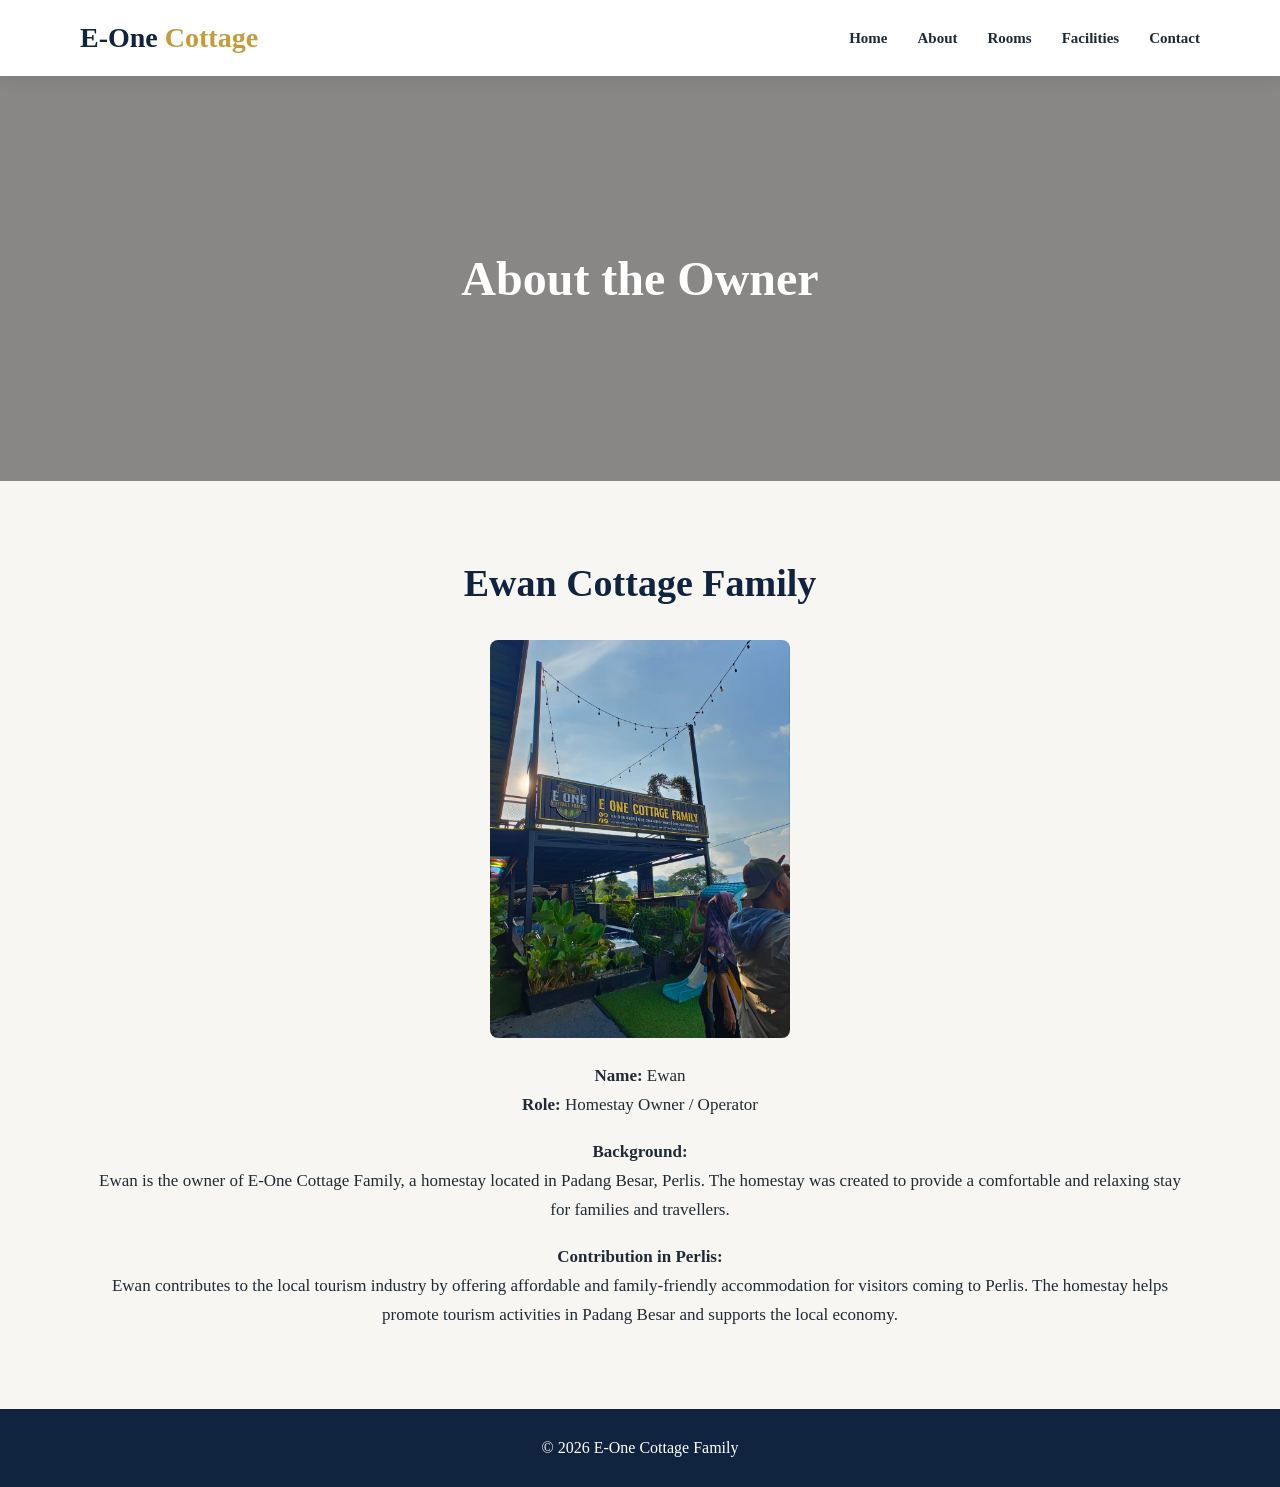
==== about.html @ bdd9b391 "add about navbar" ====
<!DOCTYPE html>
<html>
<head>
    <title>About - E-One Cottage Family</title>
    <link rel="stylesheet" href="style.css">
</head>
<body>

<div class="navbar">
    <div class="logo">E-One <span>Cottage</span></div>
    <ul>
        <li><a href="index.html">Home</a></li>
        <li><a href="about.html">About</a></li>
        <li><a href="rooms.html">Rooms</a></li>
        <li><a href="facilities.html">Facilities</a></li>
        <li><a href="contact.html">Contact</a></li>
    </ul>
</div>

<div class="page-header">
    <h1>About the Owner</h1>
</div>

<div class="section">
    <h2>Ewan Cottage Family</h2>

    <img src="images/papan_nama_eonecottage.jpg" style="width:300px; border-radius:8px; margin:20px;">

    <p><strong>Name:</strong> Ewan</p>
    <p><strong>Role:</strong> Homestay Owner / Operator</p>

    <br>

    <p><strong>Background:</strong><br>
    Ewan is the owner of E-One Cottage Family, a homestay located in Padang Besar, Perlis.
    The homestay was created to provide a comfortable and relaxing stay for families and travellers.
    </p>

    <br>

    <p><strong>Contribution in Perlis:</strong><br>
    Ewan contributes to the local tourism industry by offering affordable and family-friendly
    accommodation for visitors coming to Perlis. The homestay helps promote tourism activities
    in Padang Besar and supports the local economy.
    </p>

</div>

<div class="footer">
    <p>© 2026 E-One Cottage Family</p>
</div>

</body>
</html>
---- style.css ----
* {
    margin: 0;
    padding: 0;
    box-sizing: border-box;
}

body {
    font-family: Georgia, 'Times New Roman', serif;
    background-color: #f8f6f2;
    color: #1f2a35;
}

/* NAVBAR */
.navbar {
    background: #ffffff;
    padding: 22px 80px;
    display: flex;
    justify-content: space-between;
    align-items: center;
    box-shadow: 0 3px 15px rgba(0,0,0,0.08);
    position: sticky;
    top: 0;
    z-index: 100;
}

.logo {
    font-size: 28px;
    font-weight: bold;
    color: #10233f;
}

.logo span {
    color: #c59b3b;
}

.navbar ul {
    list-style: none;
    display: flex;
    gap: 30px;
}

.navbar ul li a {
    text-decoration: none;
    color: #1f2a35;
    font-size: 15px;
    font-weight: bold;
}

.navbar ul li a:hover {
    color: #c59b3b;
}

.book-btn {
    background: #c59b3b;
    color: white;
    padding: 12px 24px;
    text-decoration: none;
    border-radius: 4px;
    font-weight: bold;
}

/* HERO */
.hero {
    height: 85vh;
    background: linear-gradient(rgba(0,0,0,0.45), rgba(0,0,0,0.45)),
    url("https://images.unsplash.com/photo-1564013799919-ab600027ffc6") center/cover no-repeat;
    display: flex;
    justify-content: center;
    align-items: center;
    text-align: center;
    color: white;
}

.hero-content h1 {
    font-size: 58px;
    margin-bottom: 15px;
}

.hero-content p {
    font-size: 22px;
    margin-bottom: 30px;
}

.hero-content a {
    background: #c59b3b;
    color: white;
    padding: 14px 32px;
    text-decoration: none;
    border-radius: 4px;
    font-weight: bold;
}

/* BOOKING BOX */
.booking-box {
    width: 80%;
    background: white;
    margin: -55px auto 70px;
    padding: 30px;
    display: flex;
    justify-content: space-between;
    gap: 20px;
    box-shadow: 0 8px 30px rgba(0,0,0,0.15);
    border-radius: 6px;
    position: relative;
    z-index: 10;
}

.booking-box div {
    flex: 1;
}

.booking-box label {
    display: block;
    margin-bottom: 8px;
    font-weight: bold;
    font-size: 14px;
}

.booking-box input,
.booking-box select {
    width: 100%;
    padding: 12px;
    border: 1px solid #ddd;
}

.booking-box button {
    background: #c59b3b;
    color: white;
    border: none;
    padding: 12px;
    width: 100%;
    margin-top: 22px;
    cursor: pointer;
    font-weight: bold;
}

/* SECTIONS */
.section {
    padding: 80px 90px;
    text-align: center;
}

.section h2 {
    font-size: 38px;
    margin-bottom: 15px;
    color: #10233f;
}

.section p {
    font-size: 17px;
    line-height: 1.7;
}

/* ABOUT */
.about {
    display: flex;
    align-items: center;
    gap: 50px;
    text-align: left;
}

.about img {
    width: 50%;
    border-radius: 8px;
}

.about-text {
    width: 50%;
}

/* ROOMS */
.rooms-grid {
    display: grid;
    grid-template-columns: repeat(3, 1fr);
    gap: 30px;
}

.room-card {
    background: white;
    border-radius: 8px;
    overflow: hidden;
    box-shadow: 0 5px 20px rgba(0,0,0,0.1);
    text-align: left;
}

.room-card img {
    width: 100%;
    height: 230px;
    object-fit: cover;
}

.room-card-content {
    padding: 22px;
}

.room-card h3 {
    color: #10233f;
    margin-bottom: 10px;
    font-size: 24px;
}

.room-card p {
    font-size: 15px;
    margin-bottom: 10px;
}

.price {
    color: #c59b3b;
    font-weight: bold;
    font-size: 18px;
}

/* FACILITIES */
.facilities-grid {
    display: grid;
    grid-template-columns: repeat(4, 1fr);
    gap: 25px;
}

.facility-card img {
    width: 100%;
    height: 180px;
    object-fit: cover;
    border-radius: 6px;
    margin-bottom: 15px;
}

.facility-card {
    background: white;
    padding: 35px 20px;
    border-radius: 8px;
    box-shadow: 0 5px 20px rgba(0,0,0,0.08);
}

.facility-card h3 {
    margin-bottom: 10px;
    color: #10233f;
}

/* CONTACT */
.contact-box {
    display: flex;
    gap: 40px;
    text-align: left;
}

.contact-info,
.contact-form {
    background: white;
    padding: 35px;
    width: 50%;
    border-radius: 8px;
    box-shadow: 0 5px 20px rgba(0,0,0,0.08);
}

.contact-form input,
.contact-form textarea,
.contact-form select {
    width: 100%;
    padding: 13px;
    margin-bottom: 15px;
    border: 1px solid #ddd;
}

.contact-form button {
    background: #c59b3b;
    color: white;
    border: none;
    padding: 13px 25px;
    cursor: pointer;
    font-weight: bold;
}

/* PAGE HEADER */
.page-header {
    height: 45vh;
    background: linear-gradient(rgba(0,0,0,0.45), rgba(0,0,0,0.45)),
    url("https://images.unsplash.com/photo-1505693416388-ac5ce068fe85") center/cover no-repeat;
    display: flex;
    justify-content: center;
    align-items: center;
    color: white;
    text-align: center;
}

.page-header h1 {
    font-size: 48px;
}

/* FOOTER */
.footer {
    background: #10233f;
    color: white;
    text-align: center;
    padding: 30px;
}

/* RESPONSIVE */
@media (max-width: 900px) {
    .navbar {
        padding: 20px;
        flex-direction: column;
        gap: 15px;
    }

    .navbar ul {
        flex-wrap: wrap;
        justify-content: center;
    }

    .hero-content h1 {
        font-size: 38px;
    }

    .booking-box,
    .about,
    .contact-box {
        flex-direction: column;
    }

    .about img,
    .about-text,
    .contact-info,
    .contact-form {
        width: 100%;
    }

    .rooms-grid {
        grid-template-columns: 1fr;
    }

    .facilities-grid {
        grid-template-columns: 1fr 1fr;
    }

    .section {
        padding: 50px 25px;
    }
}
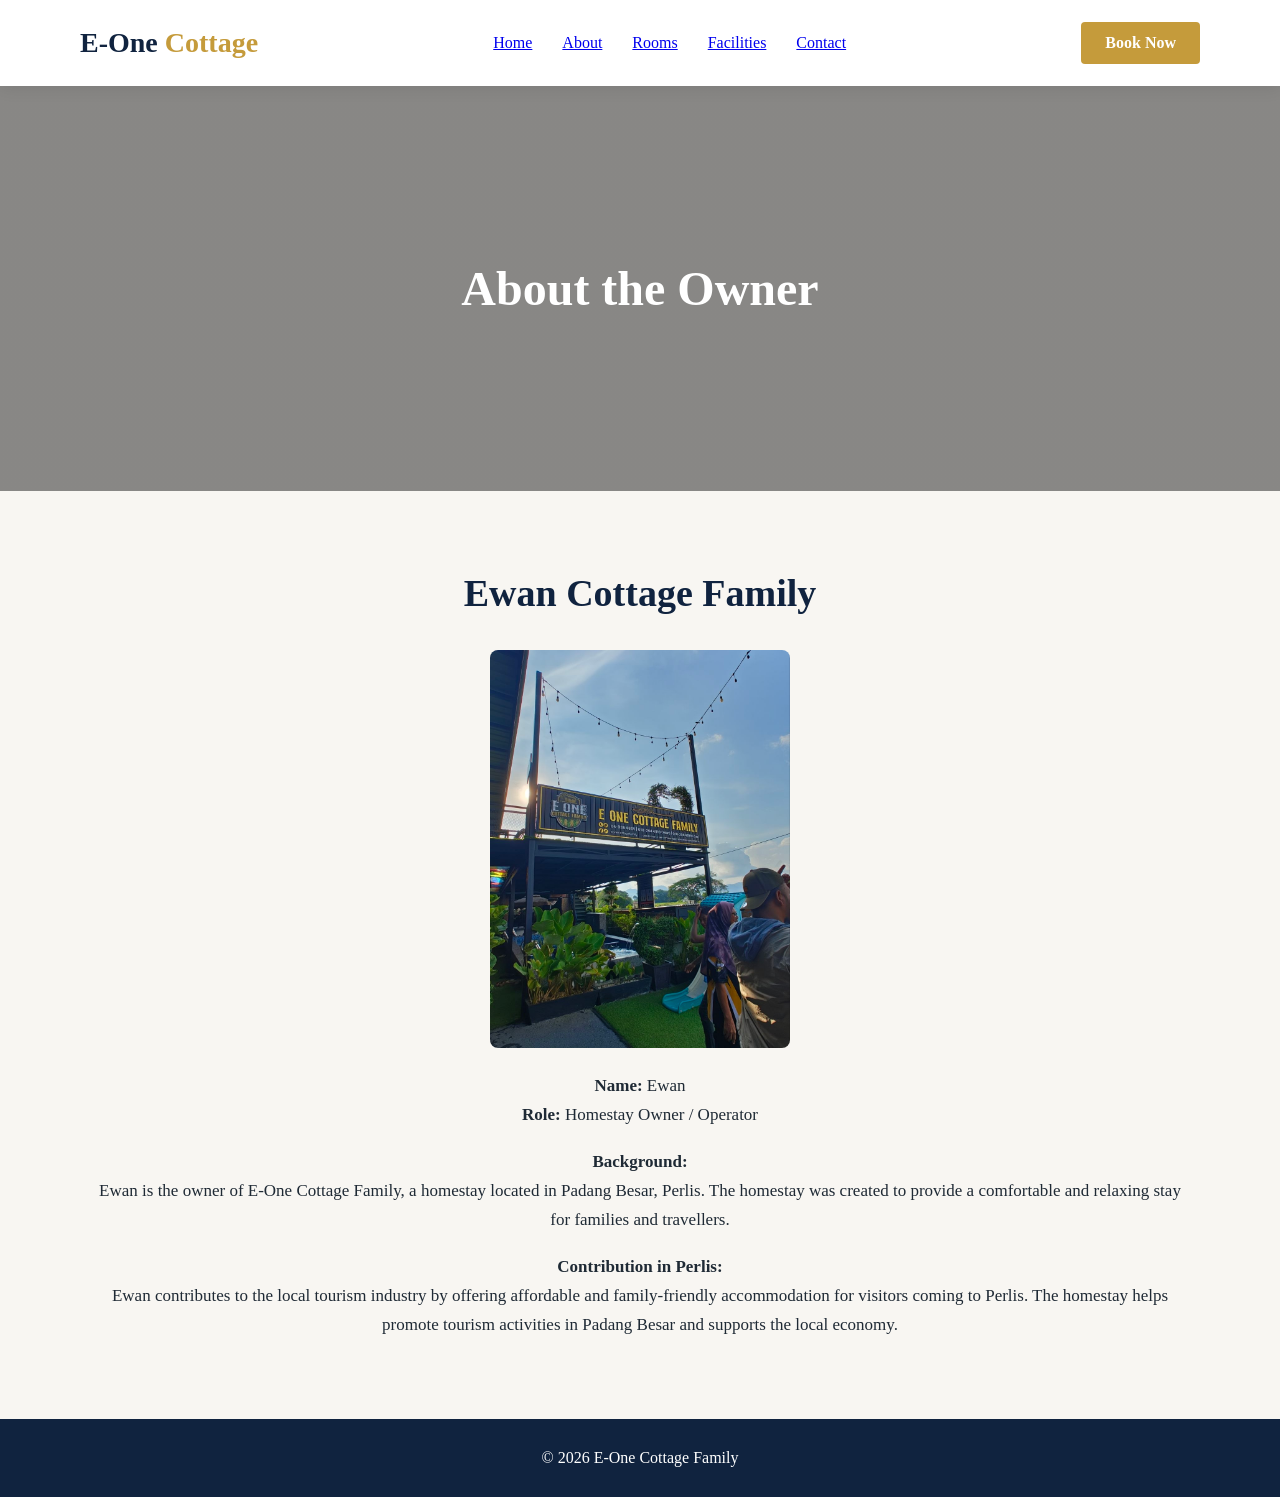
==== commit 63c72123: "add book button to about page" ====
--- a/about.html
+++ b/about.html
@@ -15,6 +15,7 @@
         <li><a href="facilities.html">Facilities</a></li>
         <li><a href="contact.html">Contact</a></li>
     </ul>
+    <a href="contact.html" class="book-btn">Book Now</a>
 </div>
 
 <div class="page-header">
--- a/style.css
+++ b/style.css
@@ -39,11 +39,12 @@
     gap: 30px;
 }
 
-.navbar ul li a {
-    text-decoration: none;
-    color: #1f2a35;
-    font-size: 15px;
-    font-weight: bold;
+.navbar ul {
+    list-style: none;
+    display: flex;
+    gap: 30px;
+    flex: 1;
+    justify-content: center;
 }
 
 .navbar ul li a:hover {
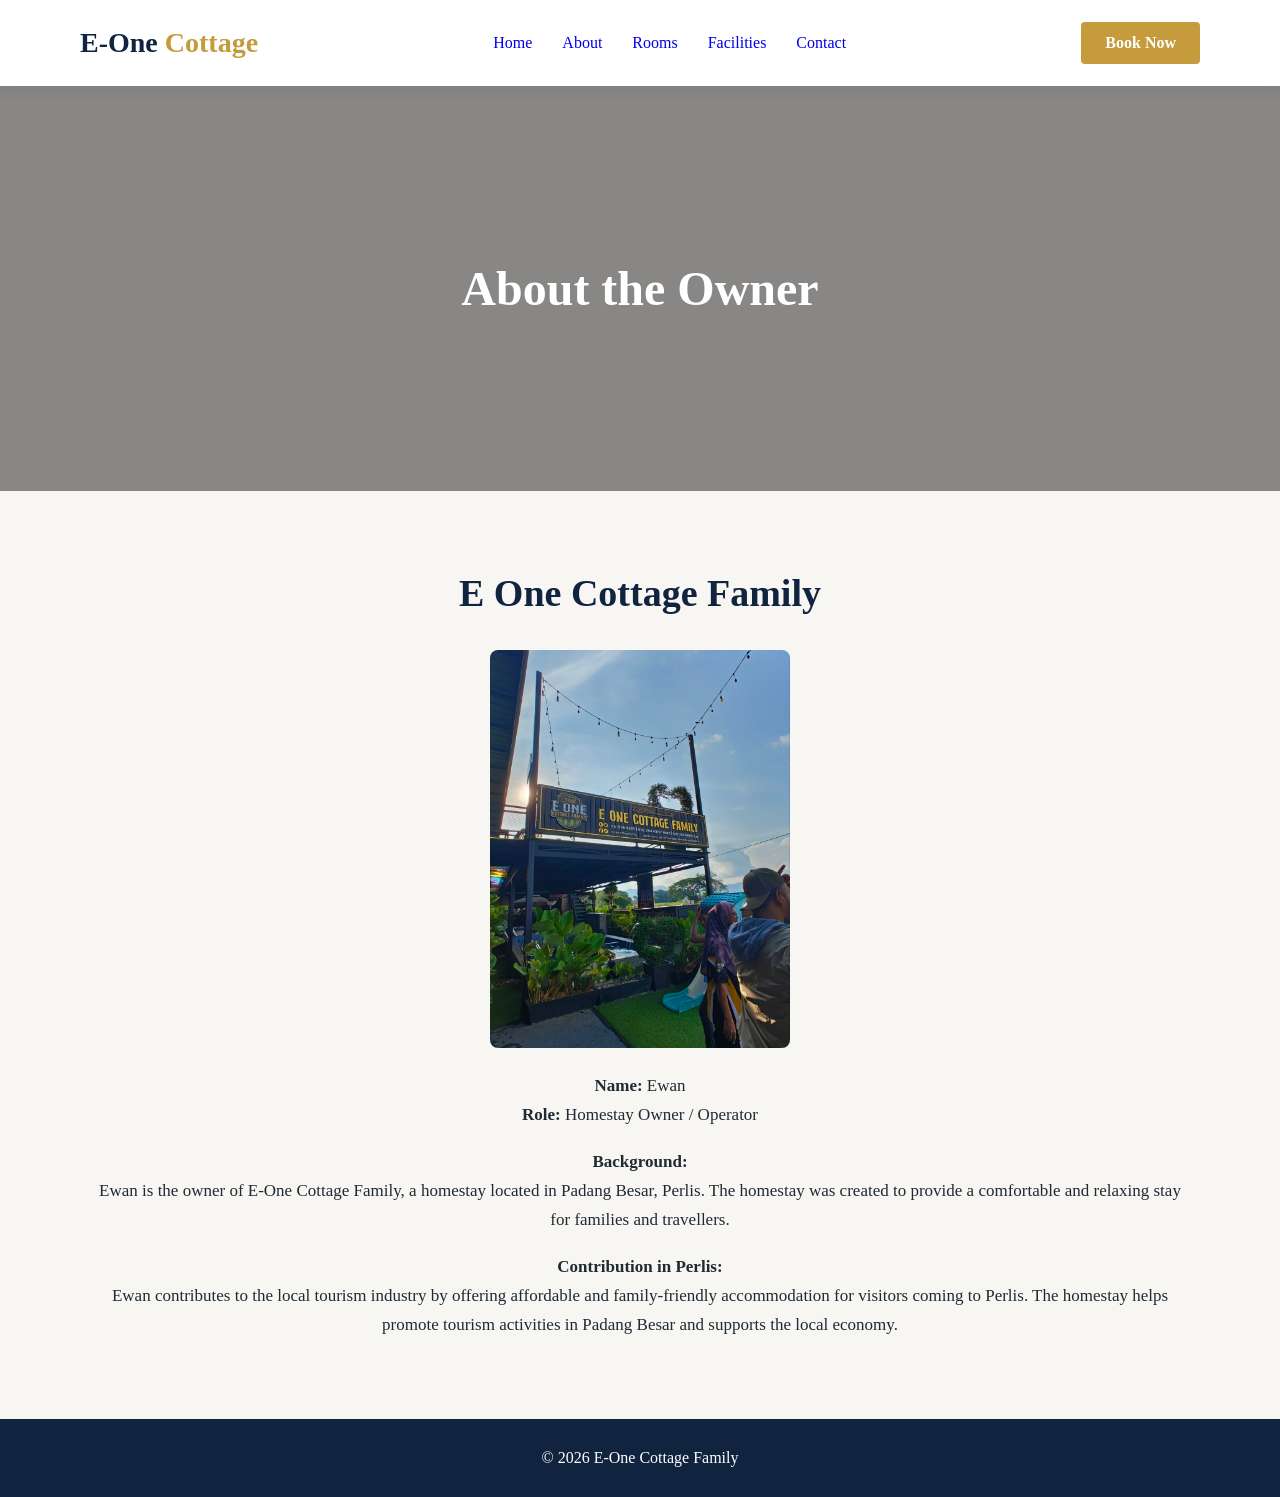
==== commit 70ad4b8d: "update website" ====
--- a/about.html
+++ b/about.html
@@ -23,7 +23,7 @@
 </div>
 
 <div class="section">
-    <h2>Ewan Cottage Family</h2>
+    <h2>E One Cottage Family</h2>
 
     <img src="images/papan_nama_eonecottage.jpg" style="width:300px; border-radius:8px; margin:20px;">
 
--- a/style.css
+++ b/style.css
@@ -37,18 +37,33 @@
     list-style: none;
     display: flex;
     gap: 30px;
-}
-
-.navbar ul {
-    list-style: none;
-    display: flex;
-    gap: 30px;
     flex: 1;
     justify-content: center;
 }
 
-.navbar ul li a:hover {
-    color: #c59b3b;
+.navbar ul li a {
+    position: relative;
+    text-decoration: none !important;
+}
+
+.navbar ul li a:visited,
+.navbar ul li a:link {
+    text-decoration: none;
+}
+
+.navbar ul li a::after {
+    content: "";
+    position: absolute;
+    width: 0%;
+    height: 2px;
+    left: 0;
+    bottom: -5px;
+    background: #c59b3b;
+    transition: 0.3s;
+}
+
+.navbar ul li a:hover::after {
+    width: 100%;
 }
 
 .book-btn {
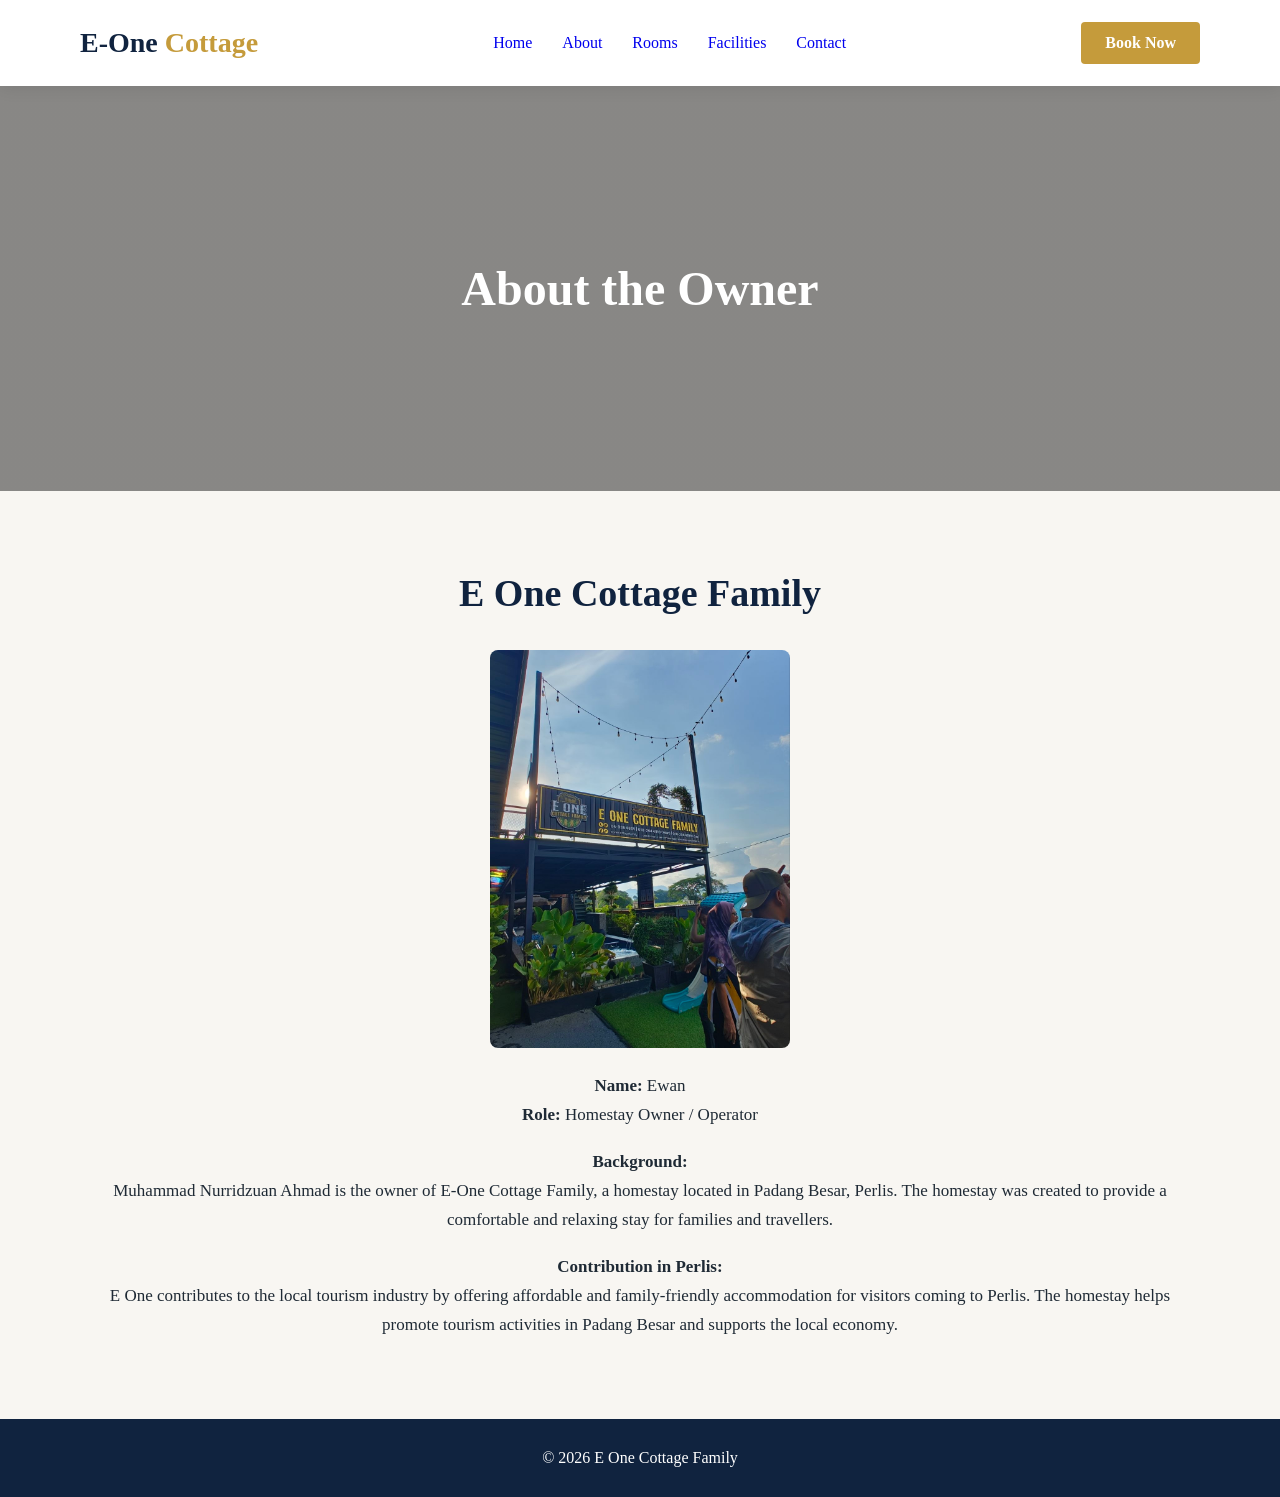
==== commit 79167320: "update website" ====
--- a/about.html
+++ b/about.html
@@ -33,14 +33,14 @@
     <br>
 
     <p><strong>Background:</strong><br>
-    Ewan is the owner of E-One Cottage Family, a homestay located in Padang Besar, Perlis.
+    Muhammad Nurridzuan Ahmad is the owner of E-One Cottage Family, a homestay located in Padang Besar, Perlis.
     The homestay was created to provide a comfortable and relaxing stay for families and travellers.
     </p>
 
     <br>
 
     <p><strong>Contribution in Perlis:</strong><br>
-    Ewan contributes to the local tourism industry by offering affordable and family-friendly
+    E One contributes to the local tourism industry by offering affordable and family-friendly
     accommodation for visitors coming to Perlis. The homestay helps promote tourism activities
     in Padang Besar and supports the local economy.
     </p>
@@ -48,7 +48,7 @@
 </div>
 
 <div class="footer">
-    <p>© 2026 E-One Cottage Family</p>
+    <p>© 2026 E One Cottage Family</p>
 </div>
 
 </body>
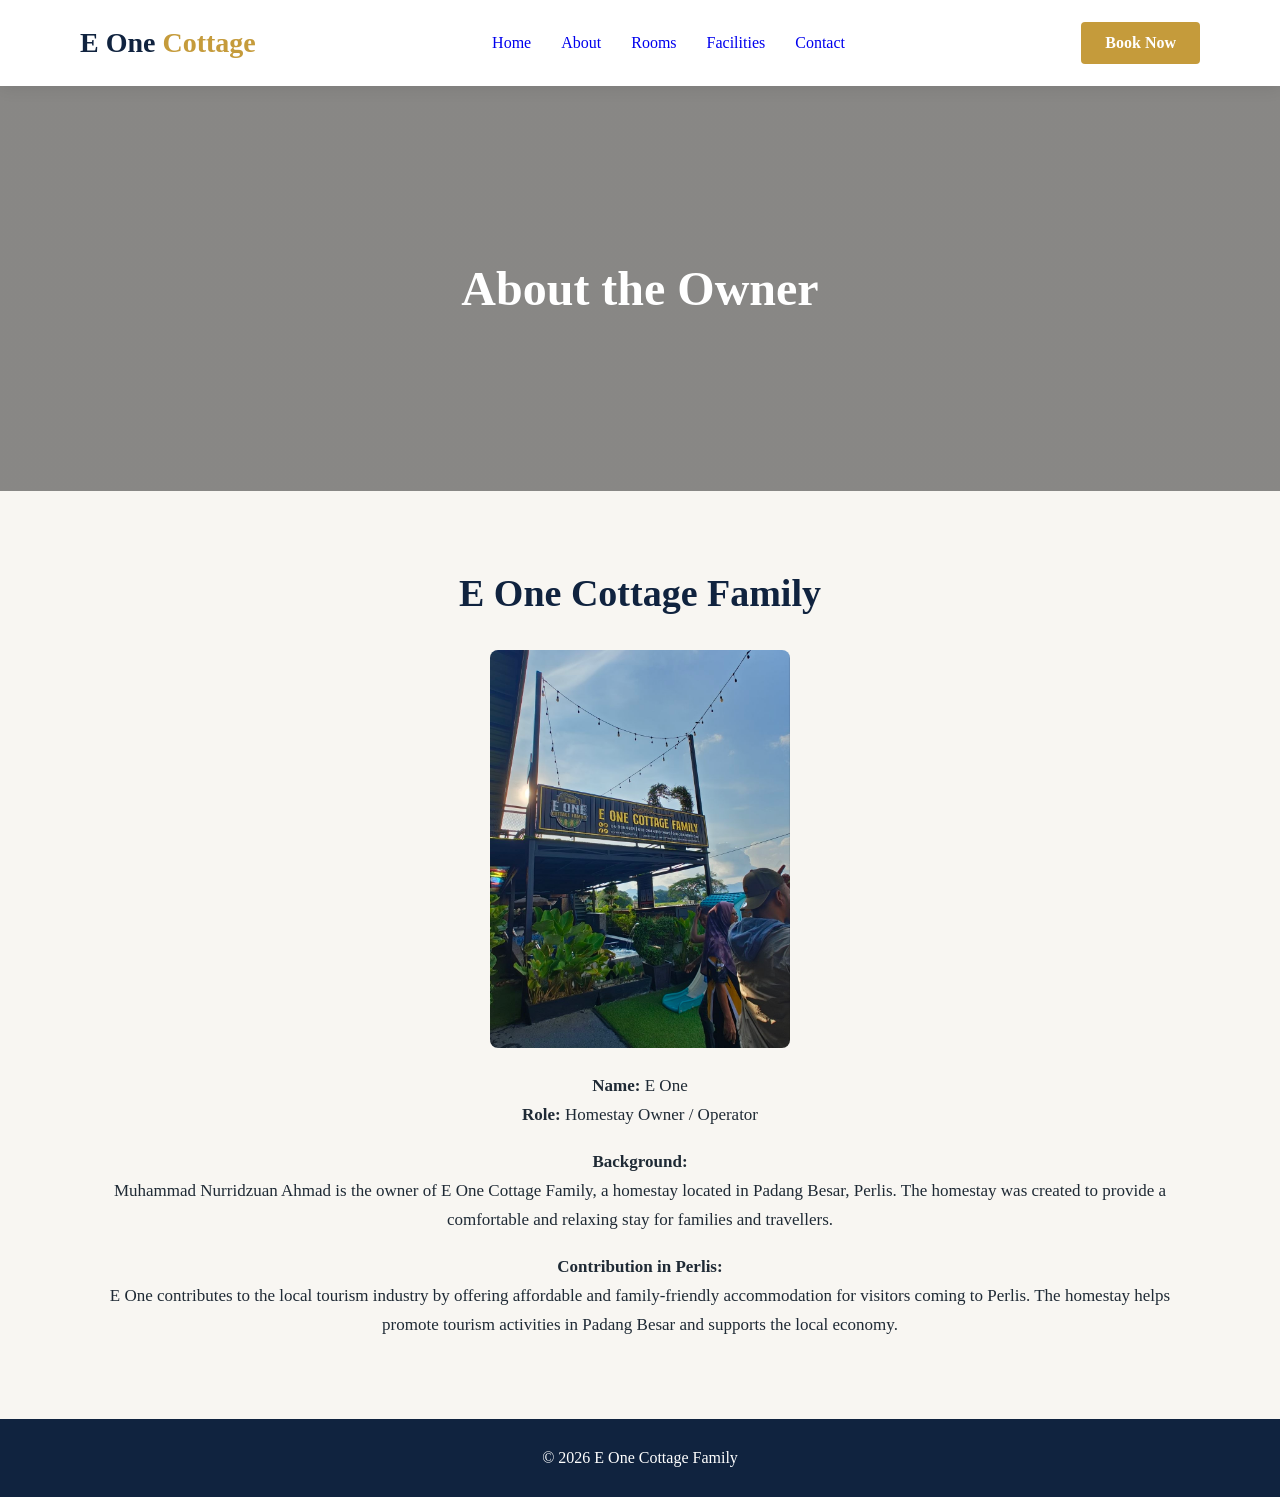
==== commit 6e6c14c6: "update website" ====
--- a/about.html
+++ b/about.html
@@ -1,13 +1,13 @@
 <!DOCTYPE html>
 <html>
 <head>
-    <title>About - E-One Cottage Family</title>
+    <title>About - E One Cottage Family</title>
     <link rel="stylesheet" href="style.css">
 </head>
 <body>
 
 <div class="navbar">
-    <div class="logo">E-One <span>Cottage</span></div>
+    <div class="logo">E One <span>Cottage</span></div>
     <ul>
         <li><a href="index.html">Home</a></li>
         <li><a href="about.html">About</a></li>
@@ -27,13 +27,13 @@
 
     <img src="images/papan_nama_eonecottage.jpg" style="width:300px; border-radius:8px; margin:20px;">
 
-    <p><strong>Name:</strong> Ewan</p>
+    <p><strong>Name:</strong> E One</p>
     <p><strong>Role:</strong> Homestay Owner / Operator</p>
 
     <br>
 
     <p><strong>Background:</strong><br>
-    Muhammad Nurridzuan Ahmad is the owner of E-One Cottage Family, a homestay located in Padang Besar, Perlis.
+    Muhammad Nurridzuan Ahmad is the owner of E One Cottage Family, a homestay located in Padang Besar, Perlis.
     The homestay was created to provide a comfortable and relaxing stay for families and travellers.
     </p>
 
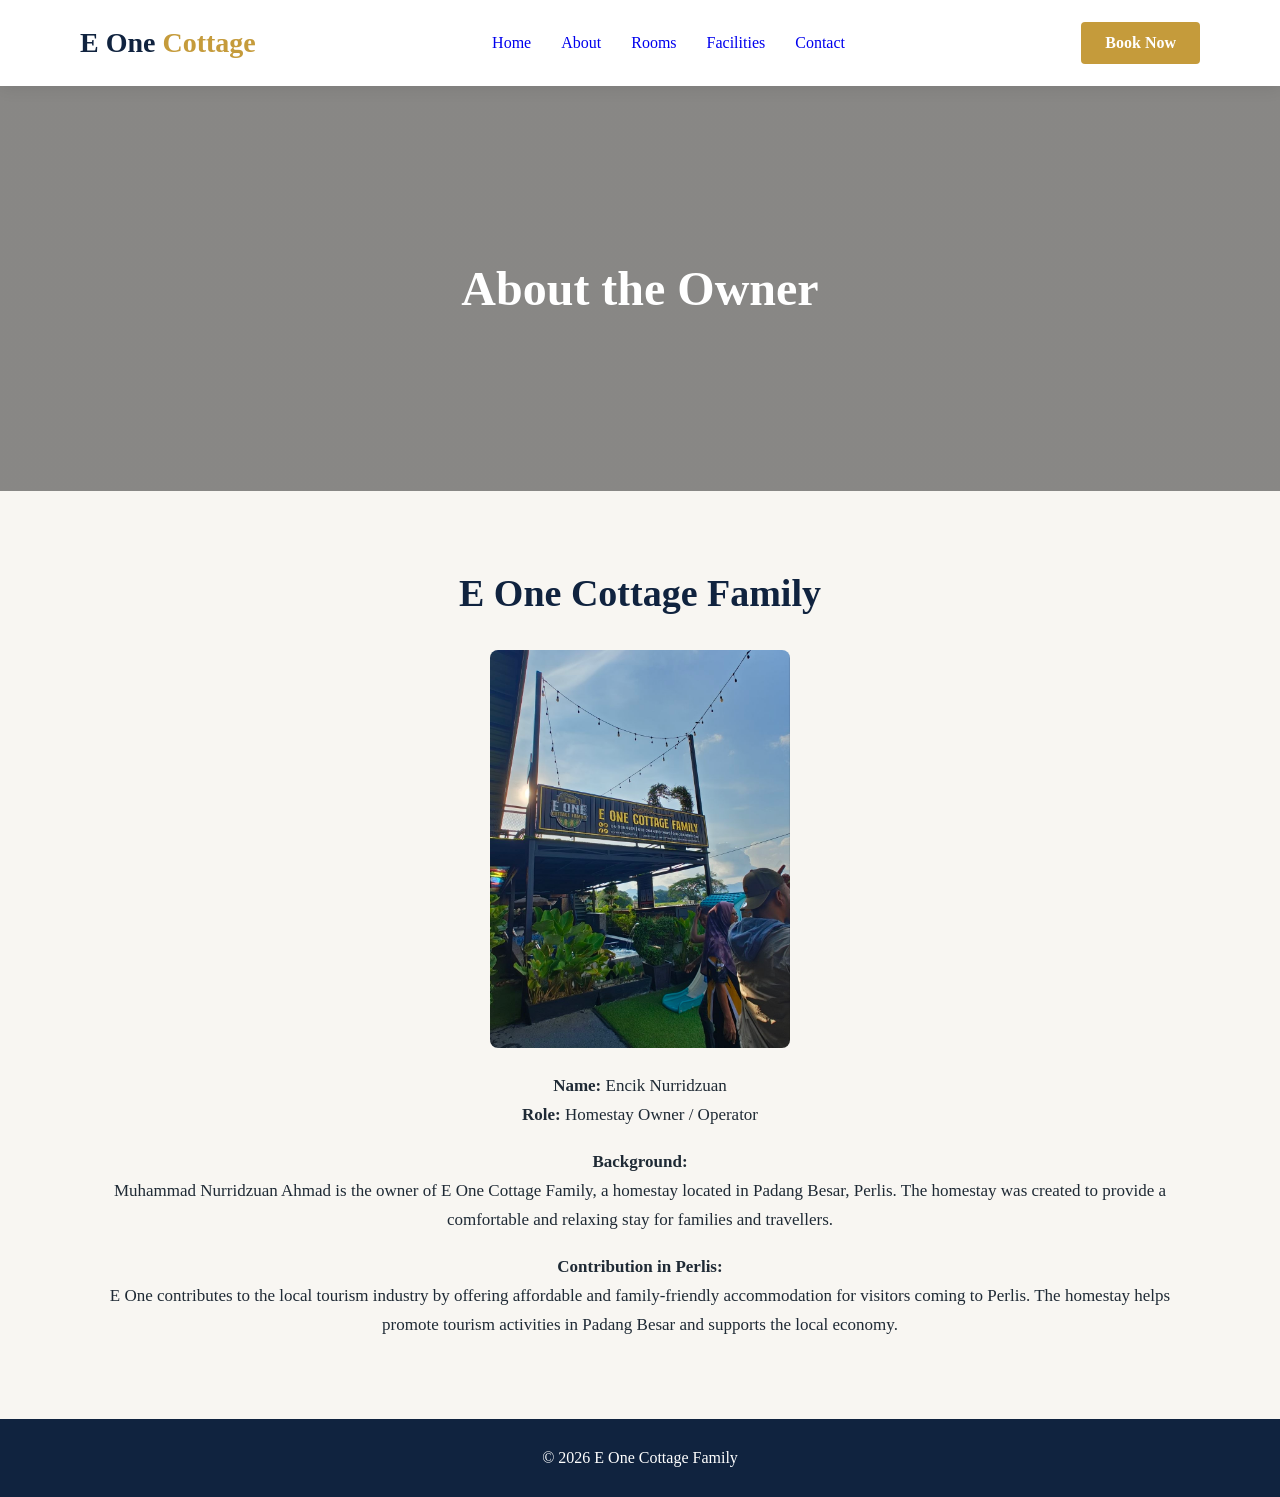
==== commit 3de32a39: "update website" ====
--- a/about.html
+++ b/about.html
@@ -27,7 +27,7 @@
 
     <img src="images/papan_nama_eonecottage.jpg" style="width:300px; border-radius:8px; margin:20px;">
 
-    <p><strong>Name:</strong> E One</p>
+    <p><strong>Name:</strong> Encik Nurridzuan</p>
     <p><strong>Role:</strong> Homestay Owner / Operator</p>
 
     <br>
